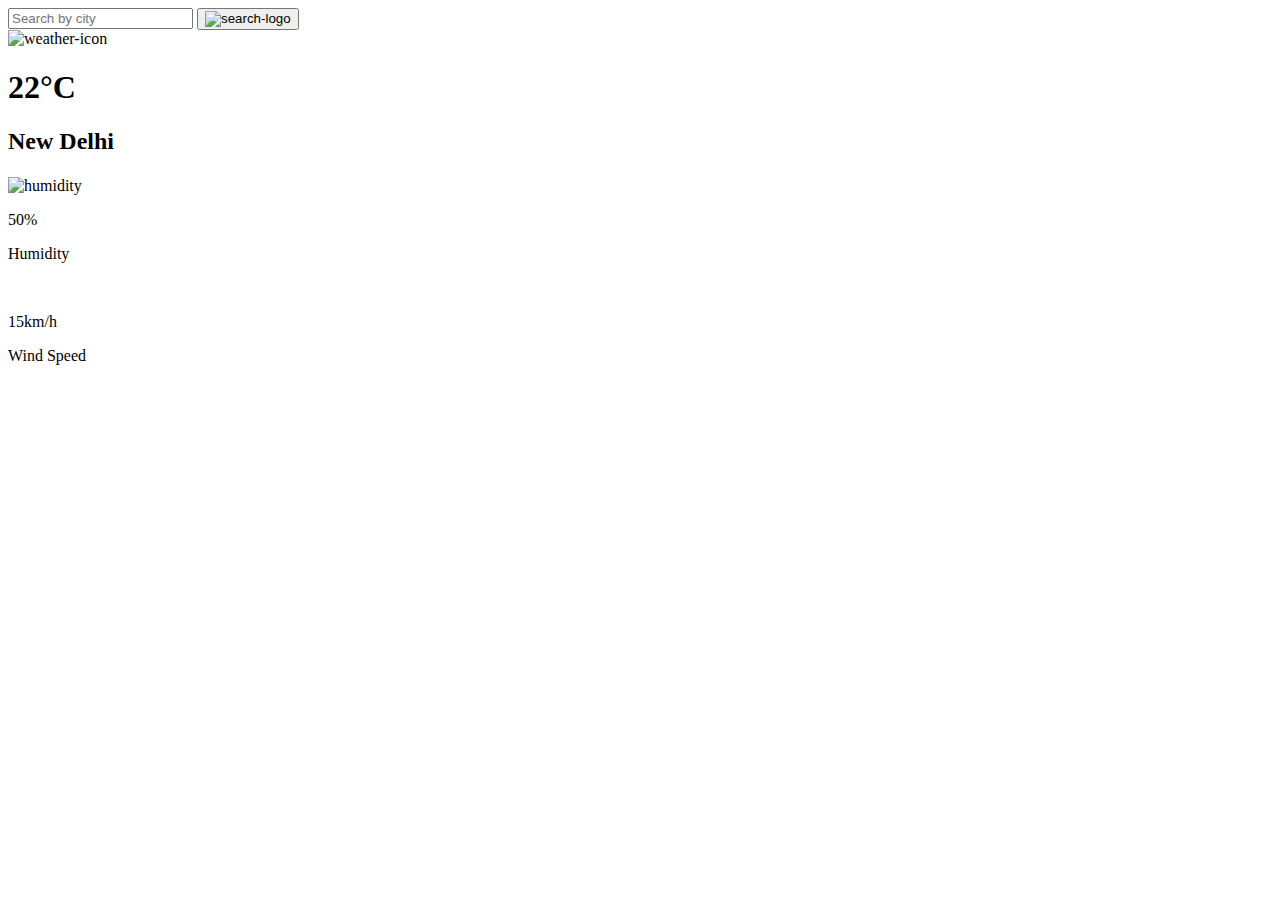
==== index.html @ 62dceeb0 "Update index.html" ====
<!DOCTYPE html>
<html lang="en">
<head>
    <meta charset="UTF-8">
    <meta name="viewport" content="width=device-width, initial-scale=1.0">
    <title>Weather App</title>
    <link rel="stylesheet" href="style.css">
     <link rel="shortcut icon" href="drizzle.png" type="image/x-icon">
</head>
<body>
    <script src="script.js"></script>
    <main>
        <div id="card">
            <div id="search">
                <input type="text" name="city" id="search-city"  placeholder="Search by city">
                <button type="button" id="srcbtn"><img src="search-logo.png" alt="search-logo"></button>
            </div>
            <div id="weather">
                <img src="drizzle.png" alt="weather-icon" id="weather-icon">
                <h1 id="temp">22&deg;C</h1>
                <h2 id="city">New Delhi</h2>
                <h5 id="type"></h5>
                <div id="details">
                    <div id="col">
                        <img src="humid.png" alt="humidity">
                        <div id="humid-data">
                            <p id="humi">50%</p>
                            <p>Humidity</p>
                        </div>
                    </div>
                        <div id="col">
                            <img src="wind.png" alt="">
                            <div id="wind-data">
                                <p id="Speed">15km/h</p>
                                <p>Wind Speed</p>
                            </div>
                        </div>
                    </div>
                </div>
        </div>
    </main>
</body>
<script>
    const apikey = '2a19cbcd1b105f6ee37111528b3e0794';
    const apiurl = 'https://api.openweathermap.org/data/2.5/weather?units=metric&q=';
    const userser = document.querySelector('#search-city');
    const srcbtn = document.querySelector('#srcbtn');
    const weticon = document.querySelector('#weather-icon')
    const type = document.querySelector('#type')
    async function checkWeather(city){
        const response = await fetch(apiurl +city+ `&appid=${apikey}`);
        var data  = await response.json();
        console.log(data);
        // document.querySelector('#st').innerHTML=
        document.querySelector('#city').innerHTML=data.name+" ("+data.sys.country+")";
        document.querySelector('#temp').innerHTML=data.main.temp+"&deg;c";
        document.querySelector('#humi').innerHTML=data.main.humidity+"%";
        document.querySelector('#Speed').innerHTML=data.wind.speed+" km/h";
        const currentHour = new Date().getHours();
        if (data.weather[0].main=="Clear") {
            if (currentHour >= 18 || currentHour < 6) {
            weticon.src = "moon.png";
            weticon.style.filter = 'brightness(-20%)';// Use moon icon if it's nighttime
        } else {
            weticon.src = "clear.png"; // Use sun icon during the day
        }
            type.innerHTML = "Clear weather";
            type.style.color="white";
            type.style.fontWeight="400";
        }
        else if(data.weather[0].main=="Thunderstorm"){
            weticon.src="thunder.png";
            type.innerHTML = "Thunderstorm";
            type.style.color="white";
            type.style.fontWeight="400";
        }
        else if(data.weather[0].main=="Rain"){
            weticon.src="rain.png";
            type.innerHTML = "HeavyRain";
            type.style.color="white";
            type.style.fontWeight="400";
        }
        else if(data.weather[0].main=="Drizzle"){
            weticon.src="drizzle.png";
            type.innerHTML = "Light rain";
            type.style.color="white";
            type.style.fontWeight="400";
        }
        else if(data.weather[0].main=="Clouds"){
            weticon.src="cloudy.png";
            type.innerHTML ="Cloudy";
            type.style.color="white";
            type.style.fontWeight="400";
        }
        else if(data.weather[0].main=="Haze"){
            weticon.src="mist.png";
            type.innerHTML = "Haze/Fogg";
            type.style.color="white";
            type.style.fontWeight="400";
        }
        else if(data.weather[0].main=="Mist"){
            weticon.src="mist.png";
            type.innerHTML = "Haze/Fogg";
            type.style.color="white";
            type.style.fontWeight="400";
        }
    }
    srcbtn.addEventListener("click", ()=>{
        checkWeather(userser.value);
    })
    // checkWeather();
</script>
</html>
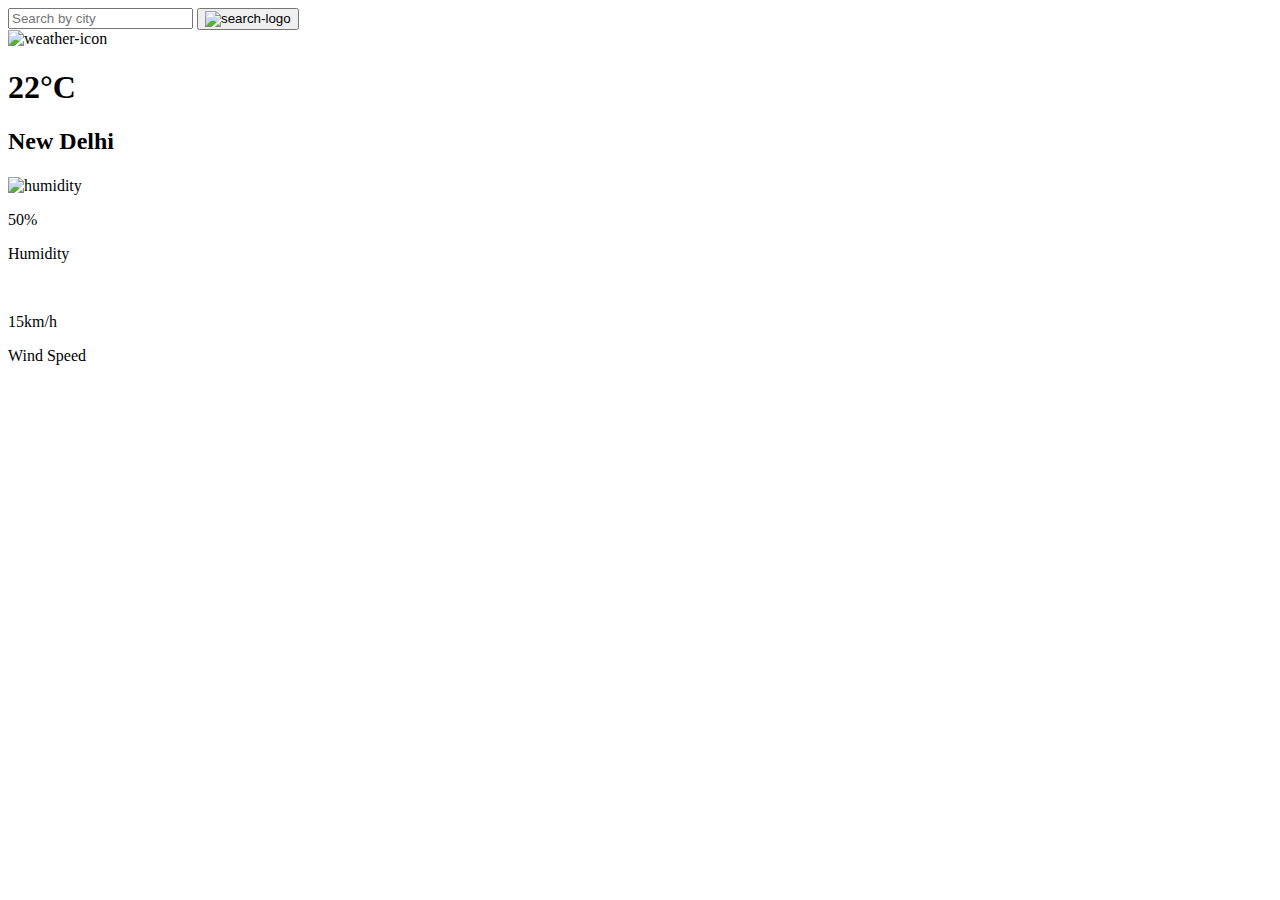
==== commit 5de5ee38: "Update index.html" ====
--- a/index.html
+++ b/index.html
@@ -8,7 +8,7 @@
      <link rel="shortcut icon" href="drizzle.png" type="image/x-icon">
 </head>
 <body>
-    <script src="script.js"></script>
+<!--     <script src="script.js"></script> -->
     <main>
         <div id="card">
             <div id="search">
@@ -41,6 +41,17 @@
     </main>
 </body>
 <script>
+    const card = document.querySelector('#card');
+    const currentHour = new Date().getHours();
+    if (currentHour >= 18 || currentHour < 6) {
+    card.style.backgroundImage = "url('night.jpg')";
+    card.style.backgroundSize = "cover";
+    card.style.backgroundPosition = "top";
+    card.style.background = "none"; // Clear any gradient
+    } else {
+    card.style.background = "linear-gradient(146deg, rgba(31,195,193,0.34) 0%, rgba(1,45,187,0.53) 100%)";
+    card.style.backgroundImage = "none"; // Clear any background image
+    }
     const apikey = '2a19cbcd1b105f6ee37111528b3e0794';
     const apiurl = 'https://api.openweathermap.org/data/2.5/weather?units=metric&q=';
     const userser = document.querySelector('#search-city');
@@ -60,7 +71,7 @@
         if (data.weather[0].main=="Clear") {
             if (currentHour >= 18 || currentHour < 6) {
             weticon.src = "moon.png";
-            weticon.style.filter = 'brightness(-20%)';// Use moon icon if it's nighttime
+            // weticon.style.filter = 'brightness(-20%)';// Use moon icon if it's nighttime
         } else {
             weticon.src = "clear.png"; // Use sun icon during the day
         }
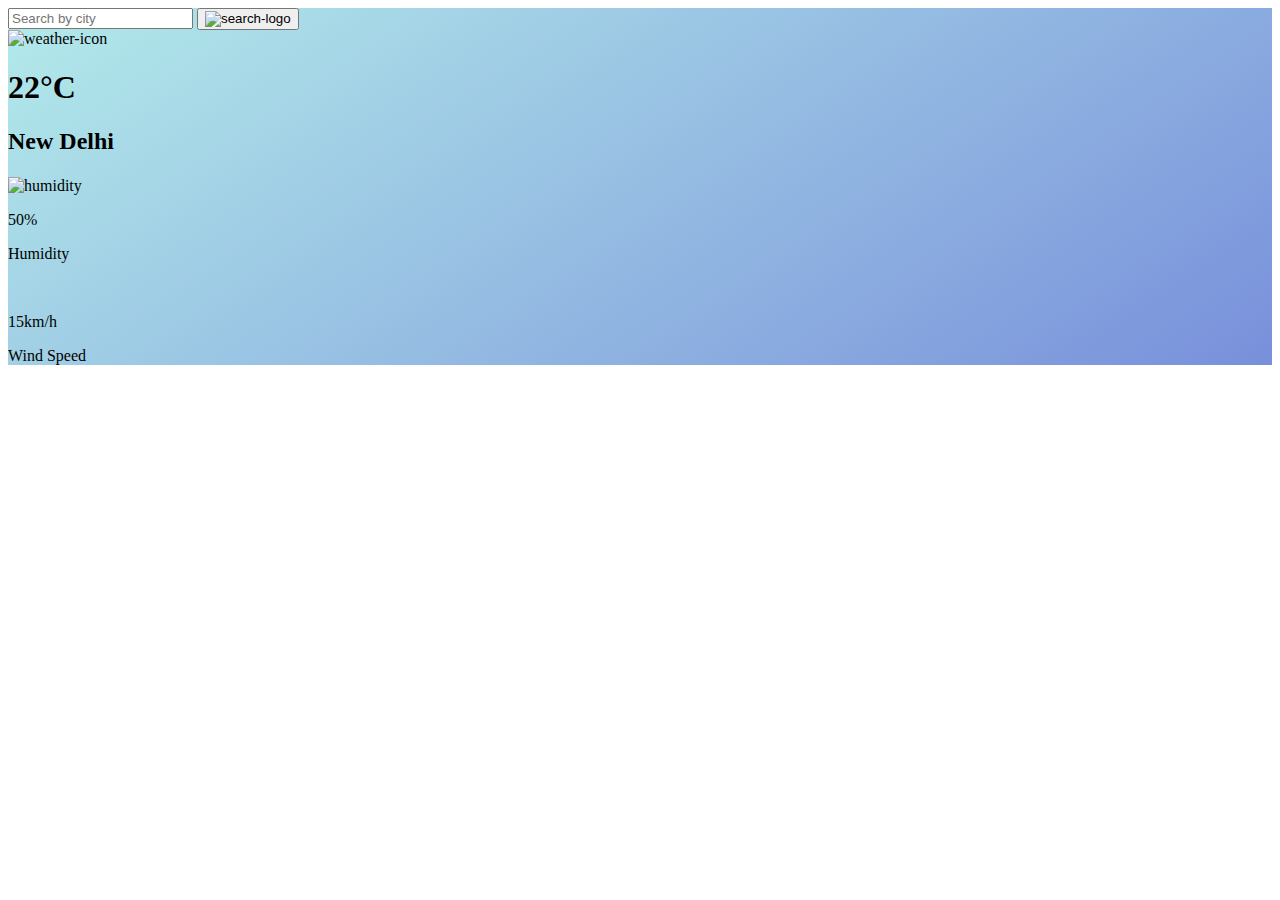
==== commit 436b86b2: "Update index.html" ====
--- a/index.html
+++ b/index.html
@@ -44,13 +44,15 @@
     const card = document.querySelector('#card');
     const currentHour = new Date().getHours();
     if (currentHour >= 18 || currentHour < 6) {
-    card.style.backgroundImage = "url('night.jpg')";
-    card.style.backgroundSize = "cover";
-    card.style.backgroundPosition = "top";
-    card.style.background = "none"; // Clear any gradient
+    card.style.background = `
+    linear-gradient(146deg, rgba(25,25,112,0.8) 0%, rgba(72,61,139,0.85) 50%, rgba(0,0,51,0.9) 100%),
+    radial-gradient(circle at 30% 30%, rgba(255, 255, 255, 0.3), rgba(255, 255, 255, 0) 20%),
+    radial-gradient(circle at 70% 70%, rgba(255, 255, 255, 0.2), rgba(255, 255, 255, 0) 20%)
+    `;
+    card.style.border = '0.3px solid voilet';
     } else {
     card.style.background = "linear-gradient(146deg, rgba(31,195,193,0.34) 0%, rgba(1,45,187,0.53) 100%)";
-    card.style.backgroundImage = "none"; // Clear any background image
+    //card.style.backgroundImage = "none"; // Clear any background image
     }
     const apikey = '2a19cbcd1b105f6ee37111528b3e0794';
     const apiurl = 'https://api.openweathermap.org/data/2.5/weather?units=metric&q=';
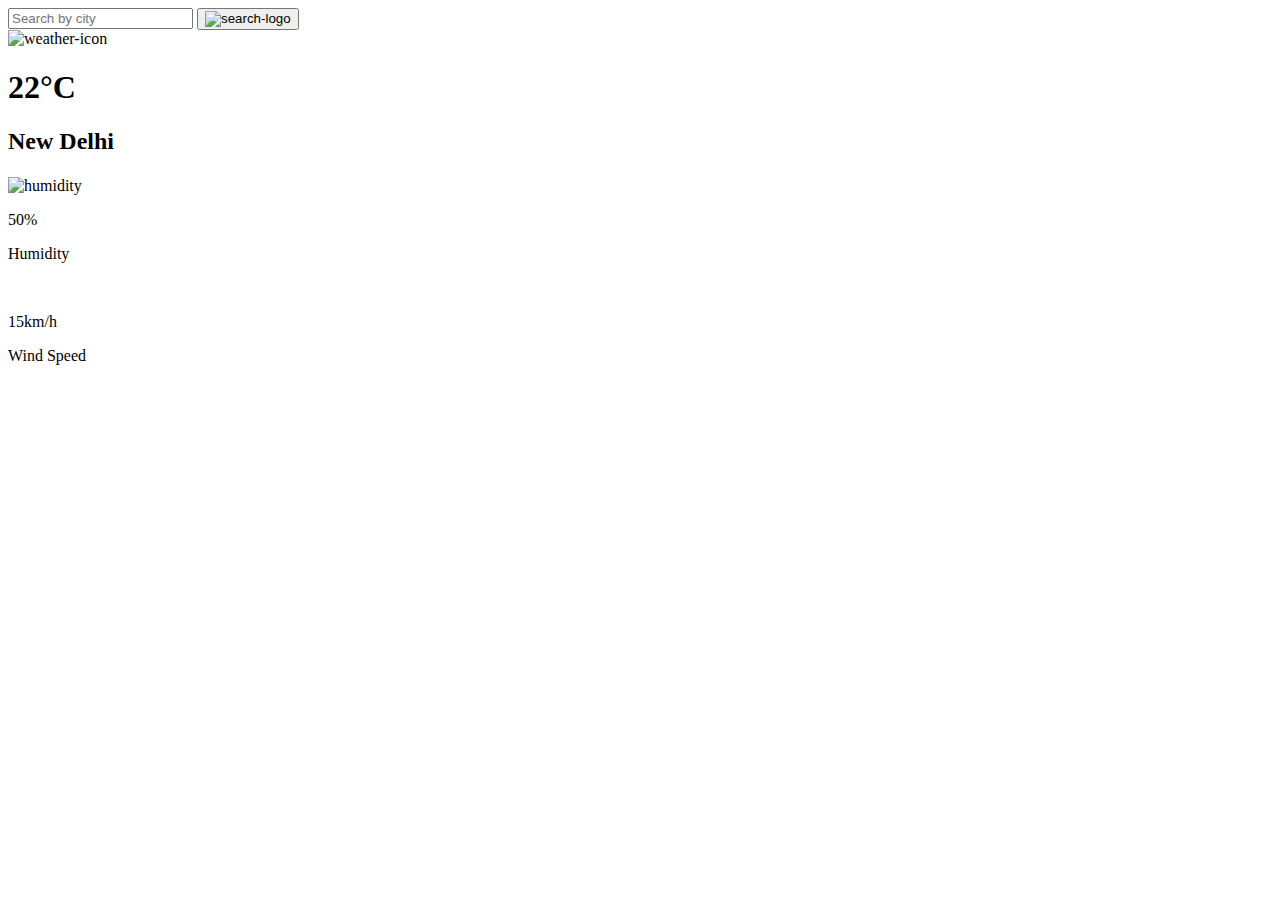
==== commit f0c98e5e: "Update index.html" ====
--- a/index.html
+++ b/index.html
@@ -50,10 +50,10 @@
     radial-gradient(circle at 70% 70%, rgba(255, 255, 255, 0.2), rgba(255, 255, 255, 0) 20%)
     `;
     card.style.border = '0.3px solid voilet';
-    } else {
-    card.style.background = "linear-gradient(146deg, rgba(31,195,193,0.34) 0%, rgba(1,45,187,0.53) 100%)";
+    } //else {
+    //card.style.background = "linear-gradient(146deg, rgba(31,195,193,0.34) 0%, rgba(1,45,187,0.53) 100%)";
     //card.style.backgroundImage = "none"; // Clear any background image
-    }
+    //}
     const apikey = '2a19cbcd1b105f6ee37111528b3e0794';
     const apiurl = 'https://api.openweathermap.org/data/2.5/weather?units=metric&q=';
     const userser = document.querySelector('#search-city');
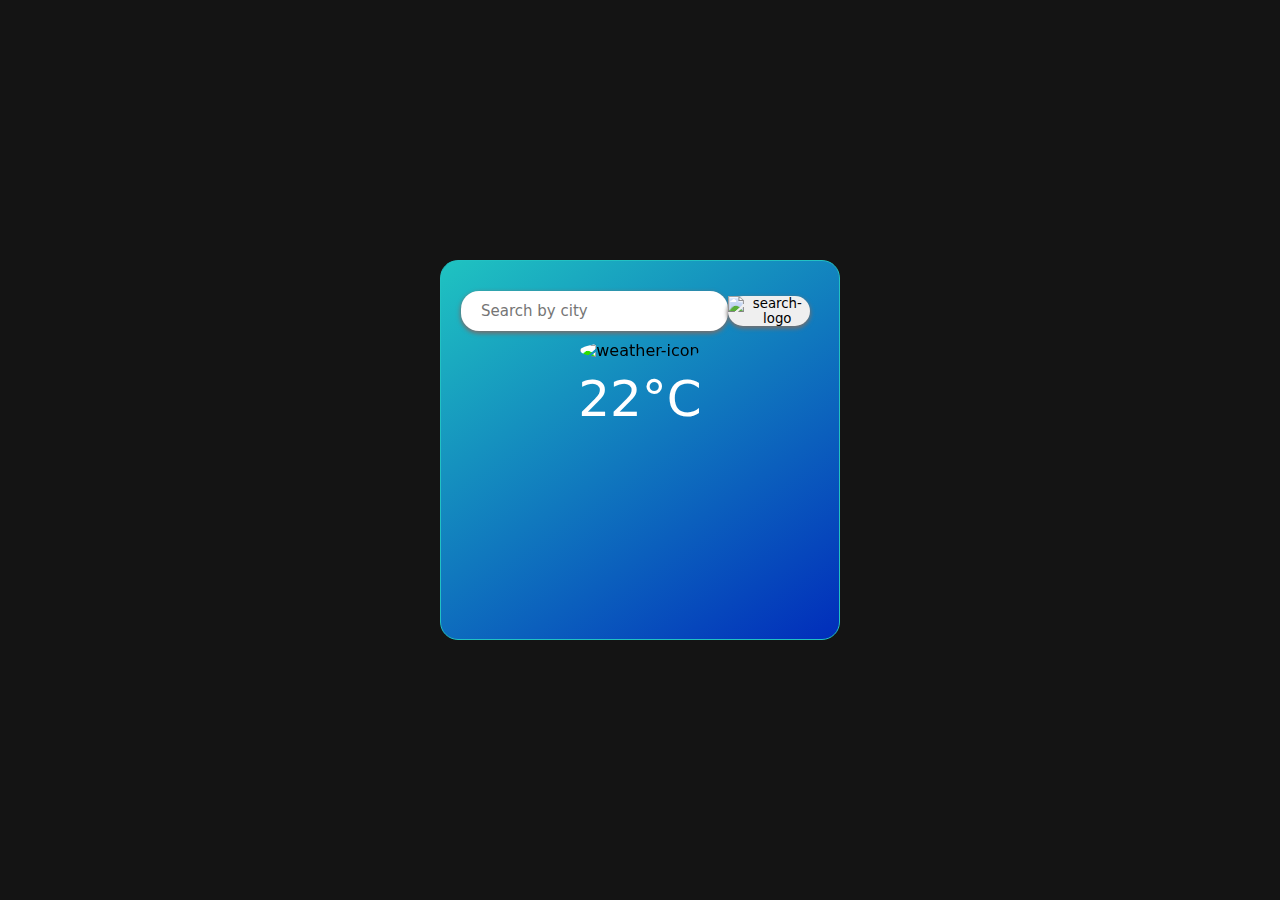
==== commit 1b2a7603: "Added error alert / Added animations" ====
--- a/index.html
+++ b/index.html
@@ -19,7 +19,7 @@
                 <img src="drizzle.png" alt="weather-icon" id="weather-icon">
                 <h1 id="temp">22&deg;C</h1>
                 <h2 id="city">New Delhi</h2>
-                <h5 id="type"></h5>
+                <h5 id="type">Raining</h5>
                 <div id="details">
                     <div id="col">
                         <img src="humid.png" alt="humidity">
@@ -40,87 +40,6 @@
         </div>
     </main>
 </body>
-<script>
-    const card = document.querySelector('#card');
-    const currentHour = new Date().getHours();
-    if (currentHour >= 18 || currentHour < 6) {
-    card.style.background = `
-    linear-gradient(146deg, rgba(25,25,112,0.8) 0%, rgba(72,61,139,0.85) 50%, rgba(0,0,51,0.9) 100%),
-    radial-gradient(circle at 30% 30%, rgba(255, 255, 255, 0.3), rgba(255, 255, 255, 0) 20%),
-    radial-gradient(circle at 70% 70%, rgba(255, 255, 255, 0.2), rgba(255, 255, 255, 0) 20%)
-    `;
-    card.style.border = '0.3px solid voilet';
-    } //else {
-    //card.style.background = "linear-gradient(146deg, rgba(31,195,193,0.34) 0%, rgba(1,45,187,0.53) 100%)";
-    //card.style.backgroundImage = "none"; // Clear any background image
-    //}
-    const apikey = '2a19cbcd1b105f6ee37111528b3e0794';
-    const apiurl = 'https://api.openweathermap.org/data/2.5/weather?units=metric&q=';
-    const userser = document.querySelector('#search-city');
-    const srcbtn = document.querySelector('#srcbtn');
-    const weticon = document.querySelector('#weather-icon')
-    const type = document.querySelector('#type')
-    async function checkWeather(city){
-        const response = await fetch(apiurl +city+ `&appid=${apikey}`);
-        var data  = await response.json();
-        console.log(data);
-        // document.querySelector('#st').innerHTML=
-        document.querySelector('#city').innerHTML=data.name+" ("+data.sys.country+")";
-        document.querySelector('#temp').innerHTML=data.main.temp+"&deg;c";
-        document.querySelector('#humi').innerHTML=data.main.humidity+"%";
-        document.querySelector('#Speed').innerHTML=data.wind.speed+" km/h";
-        const currentHour = new Date().getHours();
-        if (data.weather[0].main=="Clear") {
-            if (currentHour >= 18 || currentHour < 6) {
-            weticon.src = "moon.png";
-            // weticon.style.filter = 'brightness(-20%)';// Use moon icon if it's nighttime
-        } else {
-            weticon.src = "clear.png"; // Use sun icon during the day
-        }
-            type.innerHTML = "Clear weather";
-            type.style.color="white";
-            type.style.fontWeight="400";
-        }
-        else if(data.weather[0].main=="Thunderstorm"){
-            weticon.src="thunder.png";
-            type.innerHTML = "Thunderstorm";
-            type.style.color="white";
-            type.style.fontWeight="400";
-        }
-        else if(data.weather[0].main=="Rain"){
-            weticon.src="rain.png";
-            type.innerHTML = "HeavyRain";
-            type.style.color="white";
-            type.style.fontWeight="400";
-        }
-        else if(data.weather[0].main=="Drizzle"){
-            weticon.src="drizzle.png";
-            type.innerHTML = "Light rain";
-            type.style.color="white";
-            type.style.fontWeight="400";
-        }
-        else if(data.weather[0].main=="Clouds"){
-            weticon.src="cloudy.png";
-            type.innerHTML ="Cloudy";
-            type.style.color="white";
-            type.style.fontWeight="400";
-        }
-        else if(data.weather[0].main=="Haze"){
-            weticon.src="mist.png";
-            type.innerHTML = "Haze/Fogg";
-            type.style.color="white";
-            type.style.fontWeight="400";
-        }
-        else if(data.weather[0].main=="Mist"){
-            weticon.src="mist.png";
-            type.innerHTML = "Haze/Fogg";
-            type.style.color="white";
-            type.style.fontWeight="400";
-        }
-    }
-    srcbtn.addEventListener("click", ()=>{
-        checkWeather(userser.value);
-    })
-    // checkWeather();
+<script src="script.js">
 </script>
 </html>
--- a/style.css
+++ b/style.css
@@ -0,0 +1,186 @@
+* {
+    padding: 0;
+    margin: 0;
+    box-sizing: border-box;
+    font-family: system-ui, -apple-system, BlinkMacSystemFont, 'Segoe UI', Roboto, Oxygen, Ubuntu, Cantarell, 'Open Sans', 'Helvetica Neue', sans-serif;
+}
+body, html {
+    background-color: rgb(20, 20, 20);
+    width: 100%;
+    height: 100%;
+}
+main {
+    width: inherit;
+    height: inherit;
+    display: flex;
+    justify-content: center;
+    align-items: center;
+}
+#card {
+    background: linear-gradient(146deg, rgba(31,195,193,34) 0%, rgba(1,45,187,253) 100%);
+    width: 400px;
+    border: rgb(34,193,195) solid 0.3px;
+    border-radius: 18px;
+    padding: 5px;
+}
+#search {
+    margin-top: 15px;
+    margin-left: 15px;
+    height: 60px;
+    width: 90%;
+    display: flex;
+    justify-content: space-around;
+    align-items: center;
+}
+input {
+    height: 35px;
+    width: 300px;
+    border-radius: 18px;
+    border: none;
+    padding: 20px;
+    font-size: 15px;
+    box-shadow: 0px 2px 4px 0.6898px rgb(116, 111, 111);
+}
+#search img {
+    width: 35px;
+    height: 32px;
+}
+#search button {
+    border: none;
+    border-radius: 999px;
+    box-shadow: 0px 2px 4px 0.6898px rgb(116, 111, 111);
+    cursor: pointer;
+}
+#weather {
+    width: 95%;
+    margin-left: 2.5%;
+    padding-left: 2%;
+    padding-right: 2%;
+    text-align: center;
+}
+#weather img {
+    width: 150px;
+    height: 150px;
+    filter: contrast(200%);
+    border-radius: 50%;
+    animation: popOut 0.4s ease forwards;
+}
+#temp {
+    margin: 10px;
+    color: white;
+    font-size: 50px;
+    font-weight: 500;
+    animation: enterUp 0.4s ease forwards;
+}
+#city {
+    margin: 10px;
+    color: white;
+    font-size: 31px;
+    font-weight: 500;
+    opacity: 0;
+    animation: enterUp 0.4s 0.1s ease forwards;
+}
+#type {
+    color: white;
+    font-weight: 400;
+    opacity: 0;
+    animation: enterUp 0.4s 0.1s ease forwards;
+}
+#details {
+    width: 110%;
+    display: flex;
+    justify-content: space-around;
+    align-items: center;
+    color: white;
+    margin-top: 35px;
+    margin-bottom: 20px;
+    box-sizing: border-box;
+    position: relative;
+    right: 30px;
+}
+#details img {
+    width: 80px;
+    height: 80px;
+    border-radius: 50%;
+    filter: brightness(500);
+    position: relative;
+    top: 8px;
+    opacity: 0;
+    animation: popOut 0.35s 0.3s ease forwards;
+}
+#col {
+    display: flex;
+    justify-content: center;
+    align-items: center;
+}
+#humid-data, #wind-data {
+    font-weight: 400;
+    font-size: 15px;
+    opacity: 0;
+    animation: enterRight 0.35s 0.4s ease forwards;
+}
+#humi, #Speed {
+    font-size: 25px;
+}
+
+@media (max-width: 608px) {
+    #card {
+        width: 90%;
+    }
+    input {
+        width: 80%;
+        font-size: 14px;
+    }
+    #weather img {
+        width: 100px;
+        height: 100px;
+    }
+    #temp {
+        font-size: 40px;
+    }
+    #city {
+        font-size: 24px;
+    }
+    #details img {
+        width: 60px;
+        height: 60px;
+    }
+    #humi, #Speed {
+        font-size: 20px;
+    }
+}
+
+@keyframes enterUp {
+    from {
+        opacity: 0%;
+        transform: translateY(20%);
+    }
+    to {
+        opacity: 100%;
+        transform: translateY(0%);
+
+    }
+}
+
+@keyframes enterRight {
+    from {
+        opacity: 0%;
+        transform: translateX(-20%);
+    }
+    to {
+        opacity: 100%;
+        transform: translateX(0%);
+
+    }
+}
+
+@keyframes popOut {
+    from {
+        opacity: 0%;
+        scale: 0.7;
+    }
+    to {
+        opacity: 100%;
+        scale: 1;
+    }
+}